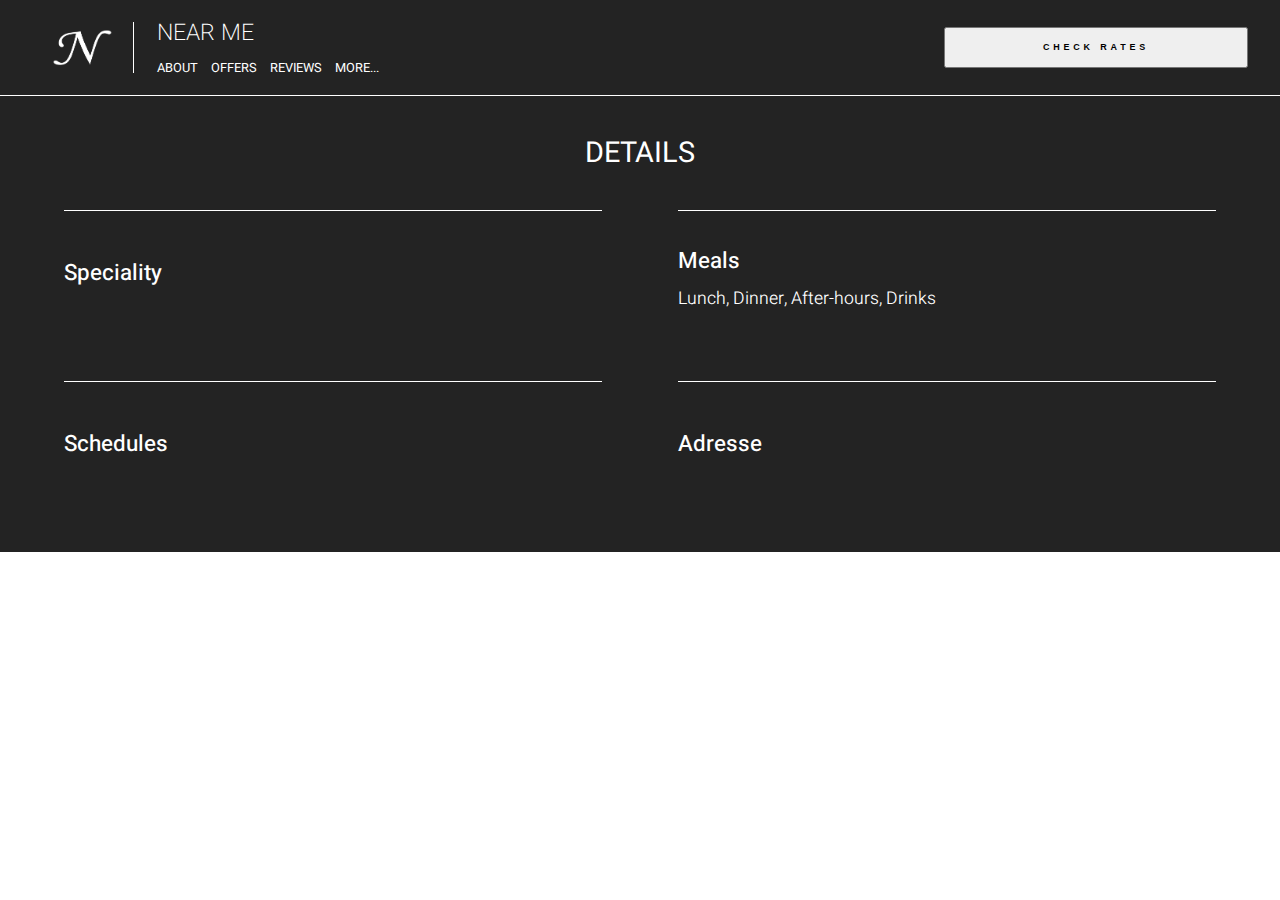
==== details.html @ fd1a027e "in progress" ====
<!DOCTYPE html>
<html lang="en">
<head>
    <meta charset="UTF-8">
    <meta name="viewport" content="width=device-width, initial-scale=1.0">
    <title>Details</title>
    <!-- CSS -->
    <link rel="stylesheet" href="./details.css">
    <link rel="stylesheet" href="./style.css">
    <!-- Google Fonts -->
    <link rel="preconnect" href="https://fonts.googleapis.com">
    <link rel="preconnect" href="https://fonts.gstatic.com" crossorigin>
    <link href="https://fonts.googleapis.com/css2?family=Heebo:wght@100;200;300;400;500;600;700;800&family=Imperial+Script&display=swap" rel="stylesheet">
    <!-- Fonts Awesome -->
    <link rel="stylesheet" href="./css/all.css">
</head>
<body>
    <header>
        <div class="headerContainer flexRow">
            <div class="headerPart1 flexRow">
                <div class="logo flexColumn">
                    <img src="./Logo/Near Me Logo/Near Me.png" alt="Near me">
                </div>
                <div class="linksContainer flexColumn">
                    <h2>NEAR ME</h2>
                    <ul class="links flexRow">
                        <li><a href="#">ABOUT</a></li>
                        <li><a href="#">OFFERS</a></li>
                        <li><a href="#">REVIEWS</a></li>
                        <li><a href="#">MORE...</a></li>
                    </ul>
                </div>
            </div>
            <button class="headerBtn">CHECK RATES</button>
            <div class="menuContainer ">
                <div class="menu1"></div>
                <div class="menu2"></div>
                <div class="menu3"></div>
            </div>
        </div>
        <ul class="menu">
            <li><a href="#">ABOUT</a></li>
            <li><a href="#">OFFERS</a></li>
            <li><a href="#">REVIEWS</a></li>
            <li><a href="#">MORE...</a></li>
            <li><a href="#">CHECK RATES</a></li>
        </ul>
    </header>
    <section id="details">
        <div class="container">
            <h3>DETAILS</h3>
            <div class="Spéciality-Meals flexRow">
                <div class="Speciality flexColumn">
                    <h4>Speciality</h4>
                    <p class="specialityP"></p>
                </div>
                <div class="Meals flexColumn">
                    <h4>Meals</h4>
                    <p>Lunch, Dinner, After-hours, Drinks</p>
                </div>
            </div>
            <div class="Schedules-adresse flexRow">
                <div class="Schedules flexColumn">
                    <h4>Schedules</h4>
                </div>
                <div class="adresse flexColumn">
                    <h4>Adresse</h4>
                </div>
            </div>
        </div>
    </section>
</body>
    <script src="./details.js"></script>
</html>
---- details.css ----
/* Details */
#details{
    background-color: var(--mainColor);
    border-top: 1px solid white;
}

#details .container{
    text-align: center;
    padding: 4vh 0;
}

#details .container h3{
    color: white;
    font-size: 1.8rem;
    font-weight: var(--fw4);
}

#details .container > .Spéciality-Meals{
    gap: 6vw;
    margin-top: 4vh;
}

#details .container > .Spéciality-Meals > div{
    width: 50%;
    height: 15vh;
    align-items: flex-start;
    justify-content: center;
    border-top: 1px solid white;
}

#details .container > .Spéciality-Meals > div > h4{
    color: white;
    font-size: 1.4rem;
    font-weight: var(--fw5);
    margin-bottom: 1vh;
}

#details .container > .Spéciality-Meals > div > p{
    color: white;
    font-weight: var(--fw3);
    font-size: 1.1rem;
}

#details .container > .Schedules-adresse{
    gap: 6vw;
    margin-top: 4vh;
}

#details .container .Schedules-adresse  div{
    width: 50%;
    height: 15vh;
    align-items: flex-start;
    justify-content: center;
    border-top: 1px solid white;
}

#details .container > .Schedules-adresse > div > h4{
    color: white;
    font-size: 1.4rem;
    font-weight: var(--fw5);
    margin-bottom: 1vh;
}
---- style.css ----
:root{
    --mainColor :#232323;
    
    /* font Wheight */
    --fw1: 100;
    --fw2: 200;
    --fw3: 300;
    --fw4: 400;
    --fw5: 500;
    --fw6: 600;
    --fw7: 700;
    --fw8: 800;

    /* Fonts Family */
    --Heebo :'Heebo', sans-serif;
    --Imperial : 'Imperial Script', cursive;
}

*{
    margin: 0;
    padding: 0;
    box-sizing: border-box;
    list-style: none;
    text-decoration: none;
}

body{
    font-family: var(--Heebo);
}

/* Unchangable */
.container{
    width: 90%;
    margin: 0 auto;
}

.flexRow{
    display: flex;
    flex-direction: row;
}

.flexColumn{
    display: flex;
    flex-direction: column;
}

/* Header */
header{
    background-color: var(--mainColor);
    padding: 1.8vh 0;
}

.headerContainer{
    width: 95%;
    margin: 0 auto;
    justify-content: space-between;
    align-items: center;
}

.headerPart1{
    gap: 1.8vw;
    align-items: center;
}

header .logo{
    flex-basis: clamp(70px, 8vw, 200px);
    height: clamp(30px,4vw, 200px);
    border-right: 1px solid white;
    align-items: center;
    justify-content: center;
}

header .logo > img{
    font-family: var(--Imperial);
    color: white;
    width: 60%;
}

header .linksContainer{
    gap: 0.5vh;
}

header .linksContainer > h2{
    color: white;
    font-weight: var(--fw2);
    font-size: clamp(1rem, 1.8vw, 2rem);
}

header .linksContainer > .links{
    gap: 1vw;
}

header .linksContainer > .links > li > a{
    color: white;
    font-size: clamp(0.7rem, 1vw, 1.4rem);
}

header button{
    flex-basis: 30%;
    height: 4.5vh;
    letter-spacing: 0.3vw;
    font-size: clamp(0.5rem, 0.7vw, 1.3rem);
    font-size: 0.7vw;
    font-weight: var(--fw7);
    padding: 0 1vw;
    cursor: pointer;
}

header button:hover{
    background-color: transparent;
    border: 2px solid white;
    color: white;
}

header > .menu{
    display: none;
}

/* SECTION 1 */
#sc-vd{
    background-image: url('./images/plats.avif');
    background-position: center;
    background-size:cover;
    background-repeat: no-repeat;
    height: 60vh;
    width: 100%;
}

/* Gigs Area  */
.gigsArea{
    background-color: var(--mainColor);
    border-top: 1px solid white;
}

.gigsArea > .container{
    text-align: center;
}

.gigsArea .container h2{
    color: white;
    font-size: 2rem;
    font-weight: var(--fw4);
    padding: 8vh 0;
}

/* Inputs */
.gigsArea .container .inputsContainer{
    width: 100%;
    gap: 1vw;
    margin-bottom: 6vh;
}
.gigsArea .container .inputsContainer > input{
    flex-basis: 70%;
    height: 6vh;
    outline: none;
    padding: 0 1vw;
    font-size: 1rem;
}
.gigsArea .container .inputsContainer > select{
    flex-basis: 30%;
    height: 6vh;
    outline: none;
    padding: 0 1vw;
    font-size: 0.9rem;
    font-weight: var(--fw5);
}

#points{
    flex-basis: 15%;
    padding: 0 0 0 3vw;
}

/* Gigs */
.gigs{
    gap: 2vw;
    flex-wrap: wrap;
    align-content: center;
    justify-content: center;
    padding-bottom: 10vh;
    overflow: hidden;
}
.gigs > .gig {
    width: clamp(200px ,20.6vw, 380px);
    height: clamp(200px ,35vh, 280px);
    position: relative;
    margin-bottom: 1vh;
    overflow: hidden;
    cursor: pointer;
}

.gigs > .gig > img{
    width: 100%;
}

.gigs > .gig > .overlay{
    width: 100%;
    height: 100%;
    background-color: rgba(0, 0, 0, 0.656);
    top: -100px;
    z-index: 1;
    position: absolute;
}

.gigs > .gig .nameContainer{
    position: absolute;
    background-color: white;
    width: 100%;
    height: 60%;
    bottom: 0;
    z-index: 1;
}

.gigs > .gig > .logo{
    width: 100px;
    height: 100px;
    position: relative;
    border-radius: 100%;
    background-color: black;
    overflow: hidden;
    border: 4px solid rgb(102, 102, 102);
    top: -160px;
    left: 35%;
    z-index: 2;
}

.gigs > .gig > .logo img{
    position: absolute;
    width: 100%;
    height: auto;
    display: block;
    position: absolute;
    top: 0;
    left: 0;
}

.rates{
    position: absolute;
    top: 5%;
    left: 5%;
    width: 3.7vw;
    height: 2.5vh;
    background-color: white;
    z-index: 3;
    border-radius: 10px;
    display: flex;
    align-items: center;
    justify-content: center;
    padding: 0 0.5vw;
    gap: 0.3vw;
}

.rates > p{
    font-size: 0.7rem;
    font-weight: var(--fw6);
}
.rates > i{
    color: rgb(255, 183, 0);
    font-size: 0.6rem;
    margin-bottom: 0.3vh;
}

.gigs > .gig > .nameContainer{
    padding-top: 9vh;
    display: flex;
    flex-direction: column;
    align-items: center;
}
.gigs > .gig > .nameContainer > p{
    font-family: var(--Imperial);
    font-size: 1.2rem;
}
.gigs > .gig > .nameContainer > h3{
    font-size: 1.1rem;
    font-weight: var(--fw5);
    letter-spacing: 0.2vw;
    width: 80%;
}



/* Responsive*/
    /* Large Desktop */
@media(min-width : 1240px){
    /* Header */
    header button{
        flex-basis: 25%;
    }
    header .menuContainer{
        display: none;
    }

}

    /* Desktop */
@media(min-width : 992px) and (max-width : 1240px){
    /* Header */
    header button{
        flex-basis: 40%;
    }
}
    /* Tablets */
@media((min-width: 769px) and (max-width: 992px)){
    /* Header */
    header{
        padding: 1.8vh 0;
    }

    header button{
        flex-basis: 70%;
    }
}

    /* Mobiles / Small tablers */
@media(max-width: 769px){
    /* Header */
    header{
        padding: 1.5vh 0;
    }
    header button{
        display: none;
    }
    header .linksContainer > .links{
        display: none;
    }

    /* icon */
    header .menuContainer{
        display:block;
        cursor: pointer;
    }
    header .menuContainer > div{
        width: clamp(20px, 3vw, 30px);
        height: 2px;
        background-color: white;
        border-radius: 50px;
        transition: transform .3s ease-in-out;
    }
    header .menuContainer > div:not(:last-child){
        margin-bottom: 0.6vh;
    }

    /* Display Menu */
    .displayMenu{
        position: relative;
        transform: rotate(0deg);
    }
    .displayMenu :nth-child(2){
        display: none;
    }
    .displayMenu > :nth-child(1){
        transform: rotate(45deg);
    }
    .displayMenu > :nth-child(3){
        transform: rotate(-45deg);
        position: absolute;
        top:0;
    }

    header .menu{
        width: 100%;
        height: 100%;
        margin-top: 2vh;
        border-top: 1px solid white;
        text-align: center;
        padding: 4vh 0;
    }

    header .menu.display{
        display: block;
    }
    header > .menu > li{
        width: 70%;
        height: 5vh;
        margin: 0 auto;
        border-bottom: 1px solid white;
        display: flex;
        flex-direction: column;
        justify-content: center;
        padding: 3.3vh 0;
    }

    header > .menu > li > a{
        color: white;
        font-size: clamp(0.7rem,2vw,1rem);
        font-weight: var(--fw3);
    }

}
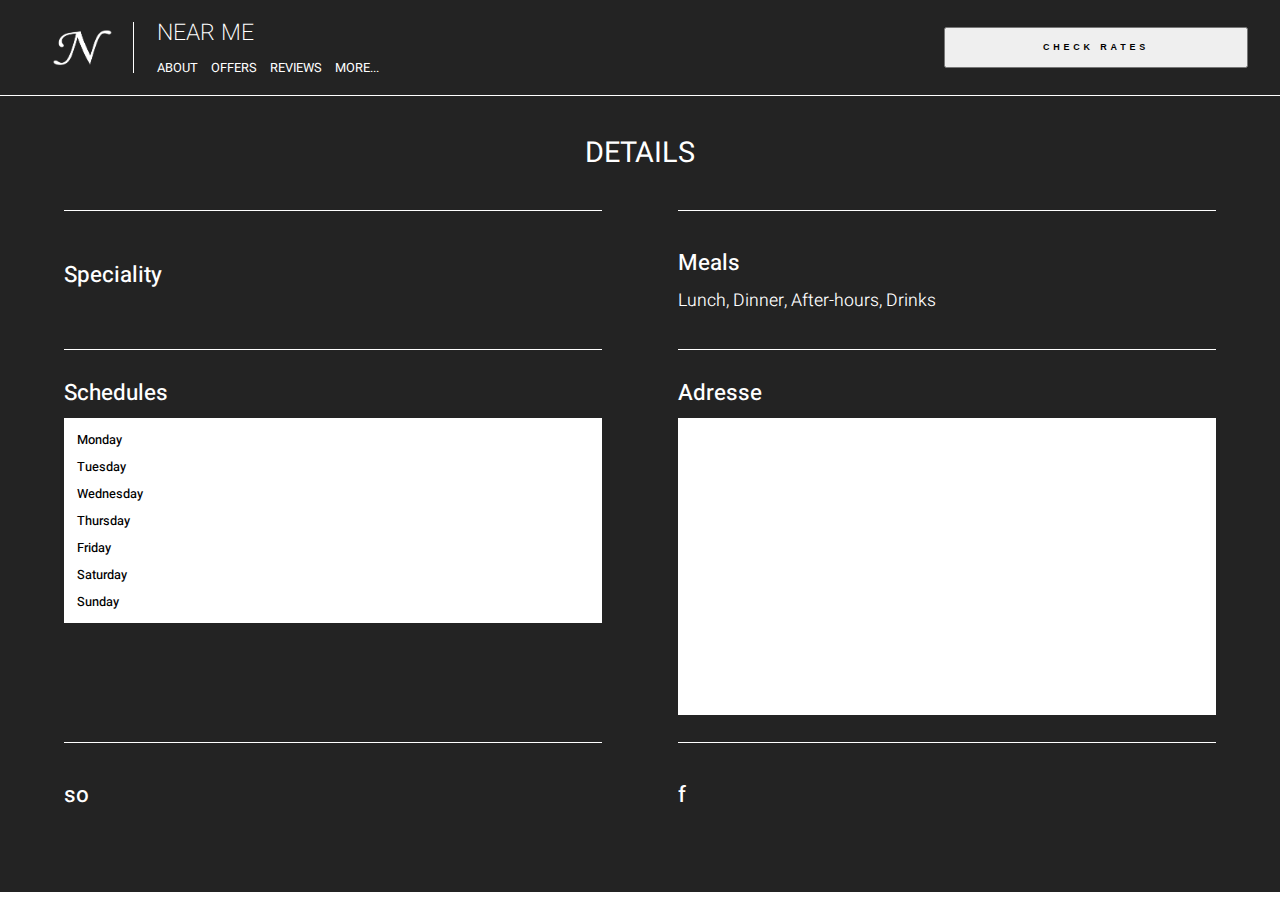
==== commit 4588ca62: "in progress" ====
--- a/details.html
+++ b/details.html
@@ -61,10 +61,59 @@
             </div>
             <div class="Schedules-adresse flexRow">
                 <div class="Schedules flexColumn">
-                    <h4>Schedules</h4>
+                    <div class="titleIcon flexRow">
+                        <h4>Schedules</h4>
+                        <i></i>
+                    </div>
+                    <div class="schedulesContainer flexColumn">
+                        <div class="flexRow">
+                            <p>Monday</p>
+                            <p class="Monday"></p>
+                        </div>
+                        <div class="flexRow">
+                            <p>Tuesday</p>
+                            <p class="Tuesday"></p>
+                        </div>
+                        <div class="flexRow">
+                            <p>Wednesday</p>
+                            <p class="Wednesday"></p>
+                        </div>
+                        <div class="flexRow">
+                            <p>Thursday</p>
+                            <p class="Thursday"></p>
+                        </div>
+                        <div class="flexRow">
+                            <p>Friday</p>
+                            <p class="Friday"></p>
+                        </div>
+                        <div class="flexRow">
+                            <p>Saturday</p>
+                            <p class="Saturday"></p>
+                        </div>
+                        <div class="flexRow">
+                            <p>Sunday</p>
+                            <p class="Sunday"></p>
+                        </div>
+                    </div>
                 </div>
                 <div class="adresse flexColumn">
-                    <h4>Adresse</h4>
+                    <div class="titleIcon flexRow">
+                        <h4>Adresse</h4>
+                        <i></i>
+                    </div>
+                    <div class="mapContainer">
+                        <iframe loading="lazy" referrerpolicy="no-referrer-when-downgrade" id="map"></iframe>
+                    </div>
+                </div>
+            </div>
+            <div class="Website-Phone flexRow">
+                <div class="website flexRow">
+                    <i></i>
+                    <p class="website">so</p>
+                </div>
+                <div class="PhoneNumber flexRow">
+                    <i></i>
+                    <p class="PhoneNumber">f</p>
                 </div>
             </div>
         </div>
--- a/details.css
+++ b/details.css
@@ -22,10 +22,10 @@
 
 #details .container > .Spéciality-Meals > div{
     width: 50%;
-    height: 15vh;
     align-items: flex-start;
     justify-content: center;
     border-top: 1px solid white;
+    padding: 4vh 0;
 }
 
 #details .container > .Spéciality-Meals > div > h4{
@@ -41,20 +41,78 @@
     font-size: 1.1rem;
 }
 
+/* Adress and Schedule */
 #details .container > .Schedules-adresse{
     gap: 6vw;
-    margin-top: 4vh;
+    align-items: start;
 }
 
-#details .container .Schedules-adresse  div{
+#details .container > .Schedules-adresse > div{
     width: 50%;
-    height: 15vh;
     align-items: flex-start;
     justify-content: center;
     border-top: 1px solid white;
+    padding: 3vh 0;
 }
 
-#details .container > .Schedules-adresse > div > h4{
+#details .container > .Schedules-adresse > div  h4{
+    color: white;
+    font-size: 1.4rem;
+    font-weight: var(--fw5);
+    margin-bottom: 1vh;
+}
+
+#details .container > .Spéciality-Meals > div > p{
+    color: white;
+    font-weight: var(--fw3);
+    font-size: 1.1rem;
+}
+
+.mapContainer{
+    width: 100%;
+    height: 33vh;
+    border: 8px solid white;
+    background-color: white;
+}
+
+.mapContainer > iframe{
+    width: 100%;
+    height: 100%;
+    border: none;
+    border-radius: 15px;
+}
+
+.schedulesContainer{
+    text-align: start;
+    gap: 1vh;
+    background-color: white;
+    width: 100%;
+    padding: 1vw;
+}
+
+.schedulesContainer > div{
+    justify-content: space-between;
+}
+
+.schedulesContainer > div > p{
+    font-size: 0.8rem;
+    font-weight: var(--fw5);
+}
+
+/* Website and Phone Number */
+.Website-Phone{
+    gap: 6vw;
+    align-items: start;
+}
+
+.Website-Phone  div{
+    width: 50%;
+    align-items: flex-start;
+    border-top: 1px solid white;
+    padding: 4vh 0;
+}
+
+.Website-Phone  div  p{
     color: white;
     font-size: 1.4rem;
     font-weight: var(--fw5);
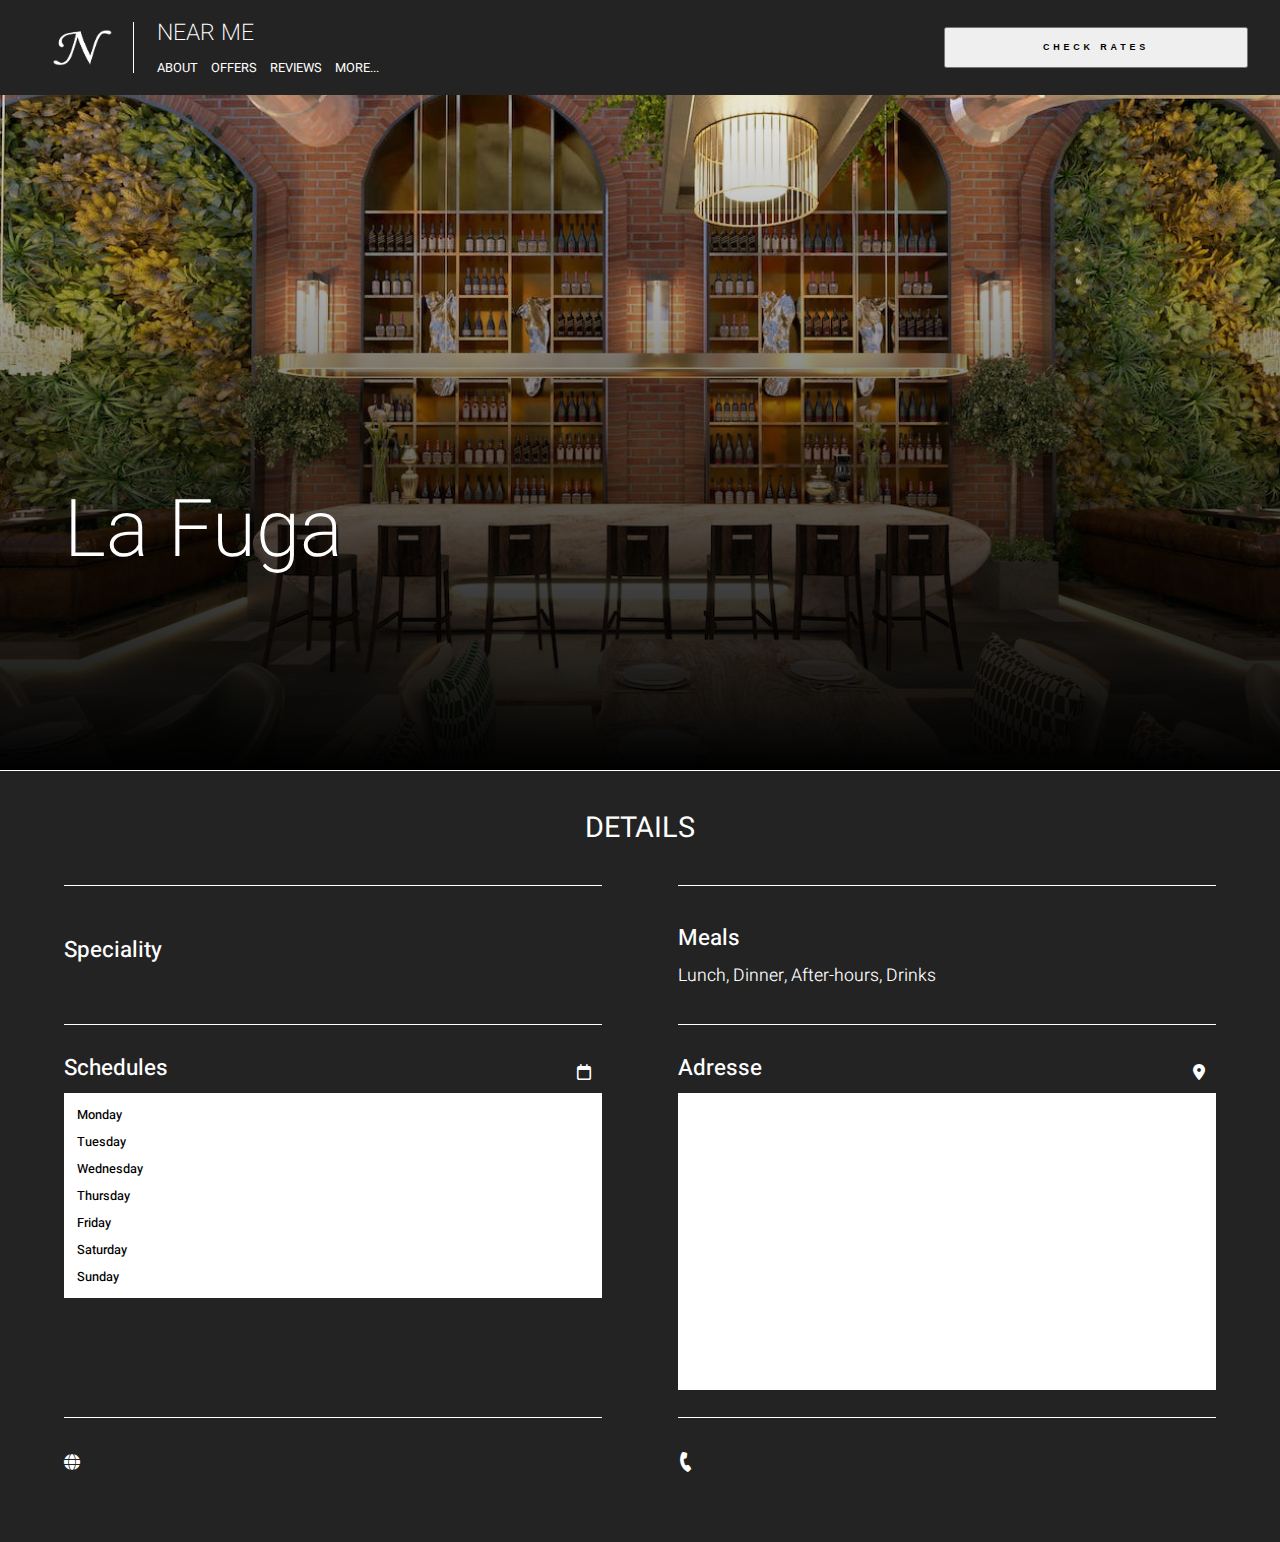
==== commit 3b8d00b6: "in progress" ====
--- a/details.html
+++ b/details.html
@@ -13,6 +13,8 @@
     <link href="https://fonts.googleapis.com/css2?family=Heebo:wght@100;200;300;400;500;600;700;800&family=Imperial+Script&display=swap" rel="stylesheet">
     <!-- Fonts Awesome -->
     <link rel="stylesheet" href="./css/all.css">
+    <!-- Icon -->
+    <link rel="icon" type="image/png" href="/Logo/Near Me Logo/Near Me.png">
 </head>
 <body>
     <header>
@@ -46,6 +48,18 @@
             <li><a href="#">CHECK RATES</a></li>
         </ul>
     </header>
+    <section id="Images-title">
+        <div class="container">
+            <div class="titlePointsContainer flexColumn">
+                <div class="pointsContainer flexRow">
+                    <p class="points"></p>
+                    <ul id="stars" class="flexRow">
+                    </ul>
+                </div>
+                <h1 class="Name">La Fuga</h1>
+            </div>
+        </div>
+    </section>
     <section id="details">
         <div class="container">
             <h3>DETAILS</h3>
@@ -63,7 +77,7 @@
                 <div class="Schedules flexColumn">
                     <div class="titleIcon flexRow">
                         <h4>Schedules</h4>
-                        <i></i>
+                        <i class="fa-regular fa-calendar" style="color: #ffffff;"></i>
                     </div>
                     <div class="schedulesContainer flexColumn">
                         <div class="flexRow">
@@ -99,21 +113,21 @@
                 <div class="adresse flexColumn">
                     <div class="titleIcon flexRow">
                         <h4>Adresse</h4>
-                        <i></i>
+                        <i class="fa-solid fa-location-dot" style="color: #ffffff;"></i>
                     </div>
                     <div class="mapContainer">
-                        <iframe loading="lazy" referrerpolicy="no-referrer-when-downgrade" id="map"></iframe>
+                        <iframe referrerpolicy="no-referrer-when-downgrade" id="map"></iframe>
                     </div>
                 </div>
             </div>
             <div class="Website-Phone flexRow">
                 <div class="website flexRow">
-                    <i></i>
-                    <p class="website">so</p>
+                    <i class="fa fa-globe "></i>
+                    <a class="websiteParagraph"></a>
                 </div>
                 <div class="PhoneNumber flexRow">
-                    <i></i>
-                    <p class="PhoneNumber">f</p>
+                    <i class="fa-solid fa-phone"></i>
+                    <p class="PhoneNumberp"></p>
                 </div>
             </div>
         </div>
--- a/details.css
+++ b/details.css
@@ -1,3 +1,44 @@
+/* Images */
+
+ #Images-title{
+  height: 75vh;
+  width: 100%;
+  background: url(./images/Osaveur1.jpeg) center/cover, linear-gradient(180deg, rgba(0,0,0,0.07895658263305327) 0%, rgba(0,0,0,1) 100%);
+  background-repeat: no-repeat;
+  background-blend-mode: multiply;
+ }
+
+ #Images-title > .container > .titlePointsContainer{
+    width: 100%;
+    height: 55vh;
+    justify-content: end;
+ }
+
+ #Images-title > .container > .titlePointsContainer > h1{
+    color: white;
+    font-size: 5rem;
+    font-weight: var(--fw2);
+ }
+
+ .titlePointsContainer > .pointsContainer{
+    gap: 1vw;
+ }
+
+.titlePointsContainer > .pointsContainer .points{
+    color: white;
+    font-size: 2rem;
+    font-weight: var(--fw3);
+    align-items: center;
+    justify-content: center;
+    align-content: center;
+}
+
+.pointsContainer > ul{
+    color: #FBBC04;
+    font-size: 1.5rem;
+    align-items: center;
+}
+
 /* Details */
 #details{
     background-color: var(--mainColor);
@@ -107,14 +148,45 @@
 
 .Website-Phone  div{
     width: 50%;
-    align-items: flex-start;
+    align-items: center;
     border-top: 1px solid white;
     padding: 4vh 0;
+    gap: 2vw;
 }
 
-.Website-Phone  div  p{
+.Website-Phone  div a{
     color: white;
-    font-size: 1.4rem;
-    font-weight: var(--fw5);
-    margin-bottom: 1vh;
+    font-weight: var(--fw3);
+    font-size: 1.1rem;
+}
+.Website-Phone > div > p{
+    color: white;
+    font-weight: var(--fw3);
+    font-size: 1.1rem;
+}
+
+.website i{
+    color: white;
+    font-size: 1rem;
+    display: flex;
+    flex-direction: column;
+    align-content: end;
+}
+
+.PhoneNumber i{
+    color: white;
+    font-size: 1rem;
+    transform: rotate(30deg);
+}
+
+.adresse > .titleIcon{
+    width: 98%;
+    align-items: center;
+    justify-content: space-between;
+}
+
+.Schedules > .titleIcon{
+    width: 98%;
+    align-items: center;
+    justify-content: space-between;
 }--- a/style.css
+++ b/style.css
@@ -118,7 +118,7 @@
 
 /* SECTION 1 */
 #sc-vd{
-    background-image: url('./images/plats.avif');
+    background-image: url('./images/lafuga1.jpg');
     background-position: center;
     background-size:cover;
     background-repeat: no-repeat;
